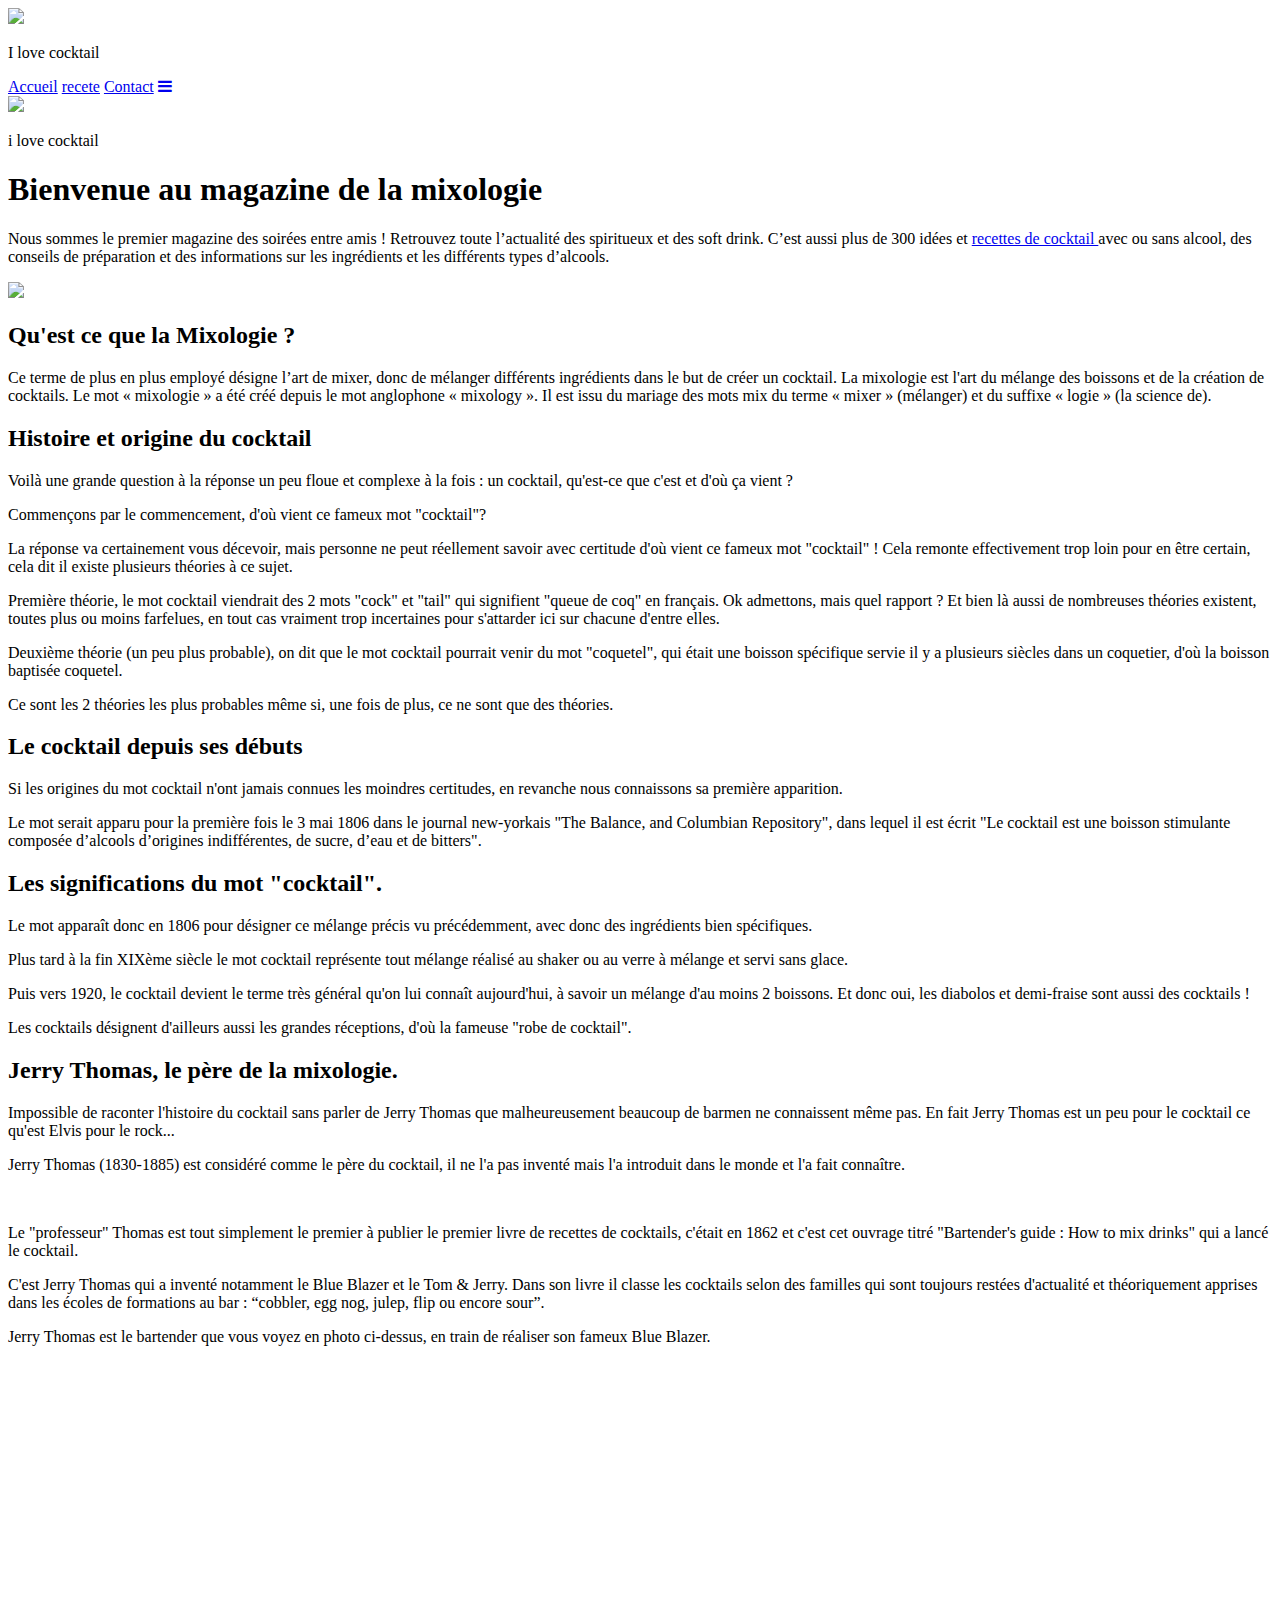
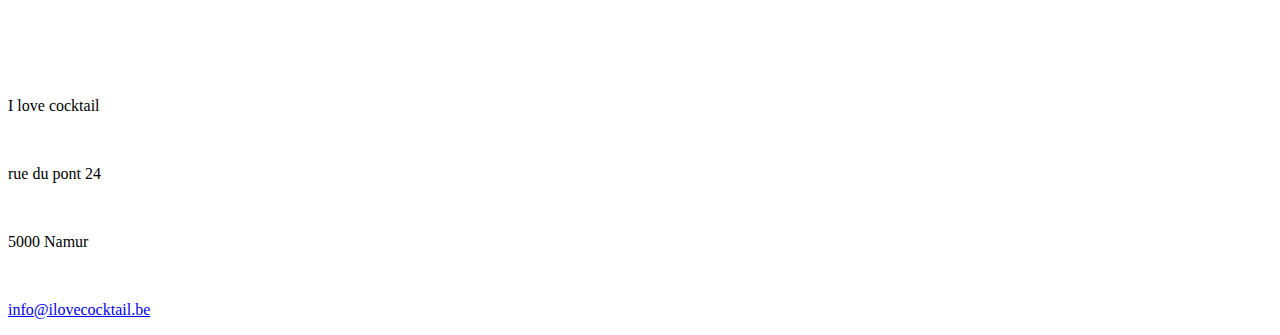
==== index.html @ c6d0b933 "mon travail" ====
<!DOCTYPE html>
<html>
   <head>
     <meta charset="UTF-8">
	 <meta name="description" content="">
	 <meta name="keywords" content="html, css, javasscript">
	 <meta name="author" content="Dorian Bernard-Bouissieres">
	<title>I Love Cocktail</title>
	<link rel="stylesheet" href="./css/style.css">
	<meta name="viewport" content="width=device-width, initial-scale=1.0">
	<link rel="stylesheet" href="https://cdnjs.cloudflare.com/ajax/libs/font-awesome/4.7.0/css/font-awesome.min.css">
    </head>
    <body>
		
<nav class="topnav" id="myTopnav">
	<div class="col-2">
	<img src="./images/margarita.png">
	<p>I love cocktail</p></div>
	<div class="col-4">
	<a href="index.html">Accueil</a>
    <a href="./pages/recette.html">recete</a>
    <a href="./pages/contact.html">Contact</a>

	<a href="javascript:void(0);" class="icon" onclick="myFunction()">
		<i class="fa fa-bars"></i>
	</a>
</div>
</nav>
<header>
	<img src=./images/bartender-making-alcoholic-cocktail-summer-cocktail-bar.jpg class="big-image">
	<p>i love cocktail</p>
</header>
<section>
	<h1>Bienvenue au magazine de la mixologie</h1>

<p>Nous sommes le premier magazine des soirées entre amis ! Retrouvez toute l’actualité des spiritueux et des soft drink. C’est aussi plus de 300 idées et <a href="pages/recette.html">recettes de cocktail </a>avec ou sans alcool, des conseils de préparation et des informations sur les ingrédients et les différents types d’alcools.</p>
<img src="images/cocktail.png">


	<h2>Qu'est ce que la Mixologie ?</h2>

<p>Ce terme de plus en plus employé désigne <en>l’art de mixer</en>, donc de mélanger différents ingrédients dans le but de créer un cocktail. La mixologie est l'art du mélange des boissons et de la création de cocktails. Le mot « mixologie » a été créé depuis le mot anglophone « mixology ». Il est issu du mariage des mots mix du terme « mixer » (mélanger) et du suffixe « logie » (la science de).</p>


	<h2>Histoire et origine du cocktail</h2>

<p>Voilà une grande question à la réponse un peu floue et complexe à la fois : un cocktail, qu'est-ce que c'est et d'où ça vient ?</p>
<p>Commençons par le commencement, d'où vient ce fameux mot "cocktail"?</p>

<p>La réponse va certainement vous décevoir, mais personne ne peut réellement savoir avec certitude d'où vient ce fameux mot "cocktail" ! Cela remonte effectivement trop loin pour en être certain, cela dit il existe plusieurs théories à ce sujet.</p>

<p>Première théorie, le mot cocktail viendrait des 2 mots "cock" et "tail" qui signifient "queue de coq" en français. Ok admettons, mais quel rapport ? Et bien là aussi de nombreuses théories existent, toutes plus ou moins farfelues, en tout cas vraiment trop incertaines pour s'attarder ici sur chacune d'entre elles.</p>

<p>Deuxième théorie (un peu plus probable), on dit que le mot cocktail pourrait venir du mot "coquetel", qui était une boisson spécifique servie il y a plusieurs siècles dans un coquetier, d'où la boisson baptisée coquetel.</p>

<p>Ce sont les 2 théories les plus probables même si, une fois de plus, ce ne sont que des théories.</p>

	<h2>Le cocktail depuis ses débuts</h2>
<p>Si les origines du mot cocktail n'ont jamais connues les moindres certitudes, en revanche nous connaissons sa première apparition.</p>

<p>Le mot serait apparu pour la première fois le 3 mai 1806 dans le journal new-yorkais "The Balance, and Columbian Repository", dans lequel il est écrit "Le cocktail est une boisson stimulante composée d’alcools d’origines indifférentes, de sucre, d’eau et de bitters".</p>

	<h2>Les significations du mot "cocktail".</h2>

<p>Le mot apparaît donc en 1806 pour désigner ce mélange précis vu précédemment, avec donc des ingrédients bien spécifiques.</p>

<p>Plus tard à la fin XIXème siècle le mot cocktail représente tout mélange réalisé au shaker ou au verre à mélange et servi sans glace.</p>

<p>Puis vers 1920, le cocktail devient le terme très général qu'on lui connaît aujourd'hui, à savoir un mélange d'au moins 2 boissons. Et donc oui, les diabolos et demi-fraise sont aussi des cocktails !</p>

<p>Les cocktails désignent d'ailleurs aussi les grandes réceptions, d'où la fameuse "robe de cocktail".</p>

	<h2>Jerry Thomas, le père de la mixologie.</h2>

<p>Impossible de raconter l'histoire du cocktail sans parler de Jerry Thomas que malheureusement beaucoup de barmen ne connaissent même pas. En fait Jerry Thomas est un peu pour le cocktail ce qu'est Elvis pour le rock...</p>

<p>Jerry Thomas (1830-1885) est considéré comme le père du cocktail, il ne l'a pas inventé mais l'a introduit dans le monde et l'a fait connaître.</p>
	<img src="images/jerry-thomas.jpg" alt="">


<p>Le "professeur" Thomas est tout simplement le premier à publier le premier livre de recettes de cocktails, c'était en 1862 et c'est cet ouvrage titré "Bartender's guide : How to mix drinks" qui a lancé le cocktail.</p>

<p>C'est Jerry Thomas qui a inventé notamment le Blue Blazer et le Tom & Jerry. Dans son livre il classe les cocktails selon des familles qui sont toujours restées d'actualité et théoriquement apprises dans les écoles de formations au bar : <q>cobbler, egg nog, julep, flip ou encore sour</q>.</p>

<p>Jerry Thomas est le bartender que vous voyez en photo ci-dessus, en train de réaliser son fameux Blue Blazer.</p>
<iframe width="560" height="315" 
src="https://www.youtube.com/embed/G1IbRujko-A" 
title="YouTube video player" frameborder="0" allow="accelerometer; autoplay; clipboard-write; encrypted-media; gyroscope; picture-in-picture" allowfullscreen>
</iframe>
</section>
<footer>
	<p>I love cocktail</p><br>
	<p>rue du pont 24</p><br>
	<p>5000 Namur</p><br>
	<p><a href="./pages/contact.html">info@ilovecocktail.be</a></p>
</footer>
<script>
	function myFunction() {
  var x = document.getElementById("myTopnav");
  if (x.className === "topnav") {
    x.className += " responsive";
  } else {
    x.className = "topnav";
  }
}
</script>
    </body>
</html>
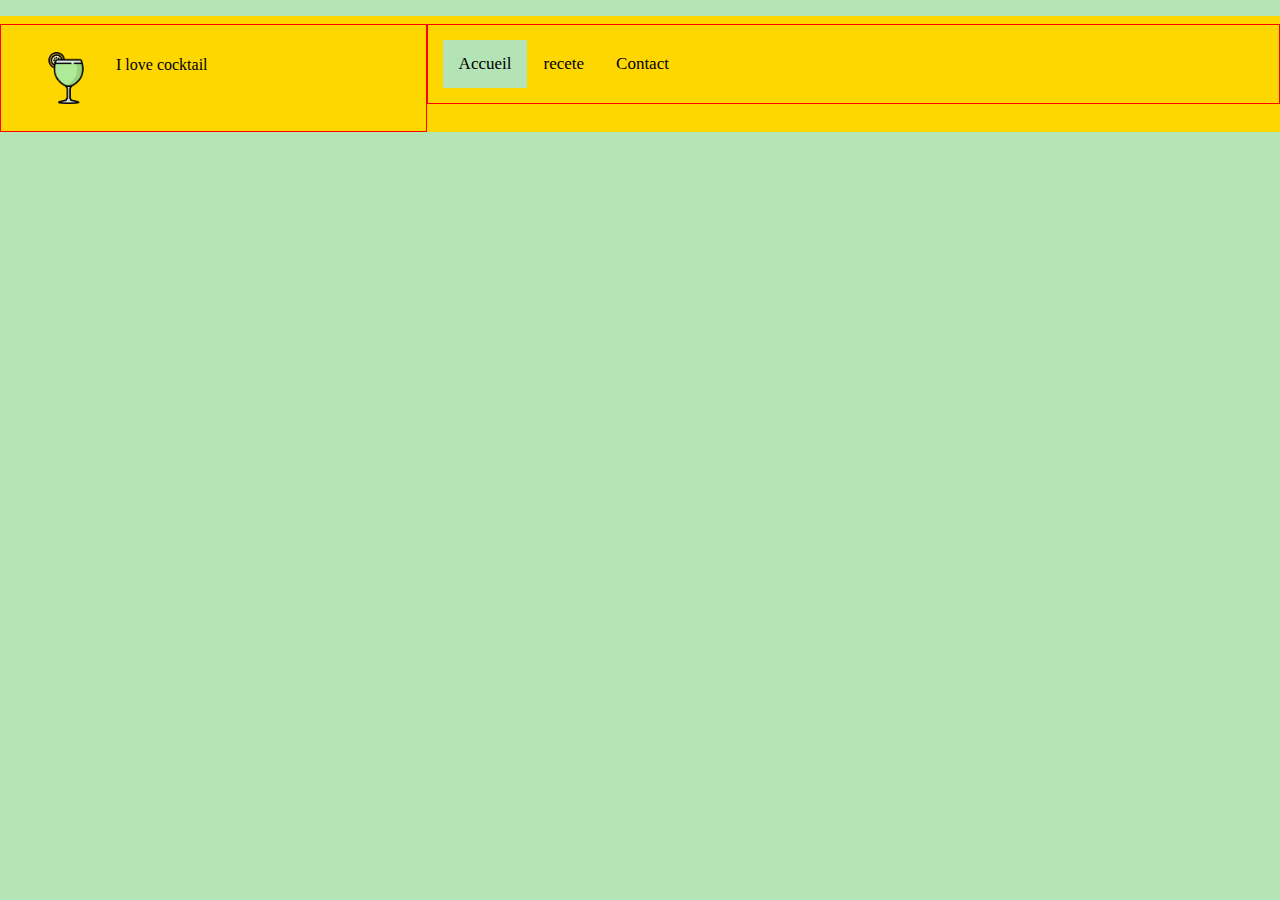
==== commit 1396067f: "mon travail" ====
--- a/index.html
+++ b/index.html
@@ -1,108 +1,134 @@
 <!DOCTYPE html>
 <html>
-   <head>
-     <meta charset="UTF-8">
-	 <meta name="description" content="">
-	 <meta name="keywords" content="html, css, javasscript">
-	 <meta name="author" content="Dorian Bernard-Bouissieres">
-	<title>I Love Cocktail</title>
-	<link rel="stylesheet" href="./css/style.css">
-	<meta name="viewport" content="width=device-width, initial-scale=1.0">
-	<link rel="stylesheet" href="https://cdnjs.cloudflare.com/ajax/libs/font-awesome/4.7.0/css/font-awesome.min.css">
-    </head>
-    <body>
-		
+<head>
+    <meta charset="UTF-8">
+    <meta name="description" content="">
+    <meta name="keywords" content="html, css, javasscript">
+    <meta name="author" content="Dorian Bernard-Bouissieres">
+    <title>I Love Cocktail</title>
+    <link rel="stylesheet" href="./css/style.css">
+    <meta name="viewport" content="width=device-width, initial-scale=1.0">
+    <link rel="stylesheet" href="https://cdnjs.cloudflare.com/ajax/libs/font-awesome/4.7.0/css/font-awesome.min.css">
+</head>
+<body>
+
 <nav class="topnav" id="myTopnav">
-	<div class="col-2">
-	<img src="./images/margarita.png">
-	<p>I love cocktail</p></div>
-	<div class="col-4">
-	<a href="index.html">Accueil</a>
-    <a href="./pages/recette.html">recete</a>
-    <a href="./pages/contact.html">Contact</a>
-
-	<a href="javascript:void(0);" class="icon" onclick="myFunction()">
-		<i class="fa fa-bars"></i>
-	</a>
-</div>
+    <div class="col-4">
+        <img src="./images/margarita.png">
+        <p>I love cocktail</p></div>
+    <div class="col-8">
+        <a href="index.html" class="active" >Accueil</a>
+        <a href="./pages/recette.html">recete</a>
+        <a href="./pages/contact.html">Contact</a>
+        <a href="javascript:void(0);" class="icon" onclick="myFunction()">
+            <i class="fa fa-bars"></i>
+        </a>
+    </div>
 </nav>
 <header>
-	<img src=./images/bartender-making-alcoholic-cocktail-summer-cocktail-bar.jpg class="big-image">
-	<p>i love cocktail</p>
+    <!--    <img src=./images/bartender-making-alcoholic-cocktail-summer-cocktail-bar.jpg class="big-image">-->
+    <p>i love cocktail</p>
 </header>
-<section>
-	<h1>Bienvenue au magazine de la mixologie</h1>
+<!--<section>-->
+<!--    <h1>Bienvenue au magazine de la mixologie</h1>-->
 
-<p>Nous sommes le premier magazine des soirées entre amis ! Retrouvez toute l’actualité des spiritueux et des soft drink. C’est aussi plus de 300 idées et <a href="pages/recette.html">recettes de cocktail </a>avec ou sans alcool, des conseils de préparation et des informations sur les ingrédients et les différents types d’alcools.</p>
-<img src="images/cocktail.png">
+<!--    <p>Nous sommes le premier magazine des soirées entre amis ! Retrouvez toute l’actualité des spiritueux et des soft-->
+<!--        drink. C’est aussi plus de 300 idées et <a href="pages/recette.html">recettes de cocktail </a>avec ou sans-->
+<!--        alcool, des conseils de préparation et des informations sur les ingrédients et les différents types d’alcools.-->
+<!--    </p>-->
+<!--    <img src="images/cocktail.png">-->
 
 
-	<h2>Qu'est ce que la Mixologie ?</h2>
+<!--    <h2>Qu'est ce que la Mixologie ?</h2>-->
 
-<p>Ce terme de plus en plus employé désigne <en>l’art de mixer</en>, donc de mélanger différents ingrédients dans le but de créer un cocktail. La mixologie est l'art du mélange des boissons et de la création de cocktails. Le mot « mixologie » a été créé depuis le mot anglophone « mixology ». Il est issu du mariage des mots mix du terme « mixer » (mélanger) et du suffixe « logie » (la science de).</p>
+<!--    <p>Ce terme de plus en plus employé désigne-->
+<!--        <en>l’art de mixer</en>-->
+<!--        , donc de mélanger différents ingrédients dans le but de créer un cocktail. La mixologie est l'art du mélange-->
+<!--        des boissons et de la création de cocktails. Le mot « mixologie » a été créé depuis le mot anglophone « mixology-->
+<!--        ». Il est issu du mariage des mots mix du terme « mixer » (mélanger) et du suffixe « logie » (la science de).-->
+<!--    </p>-->
 
 
-	<h2>Histoire et origine du cocktail</h2>
+<!--    <h2>Histoire et origine du cocktail</h2>-->
 
-<p>Voilà une grande question à la réponse un peu floue et complexe à la fois : un cocktail, qu'est-ce que c'est et d'où ça vient ?</p>
-<p>Commençons par le commencement, d'où vient ce fameux mot "cocktail"?</p>
+<!--    <p>Voilà une grande question à la réponse un peu floue et complexe à la fois : un cocktail, qu'est-ce que c'est et-->
+<!--        d'où ça vient ?</p>-->
+<!--    <p>Commençons par le commencement, d'où vient ce fameux mot "cocktail"?</p>-->
 
-<p>La réponse va certainement vous décevoir, mais personne ne peut réellement savoir avec certitude d'où vient ce fameux mot "cocktail" ! Cela remonte effectivement trop loin pour en être certain, cela dit il existe plusieurs théories à ce sujet.</p>
+<!--    <p>La réponse va certainement vous décevoir, mais personne ne peut réellement savoir avec certitude d'où vient ce-->
+<!--        fameux mot "cocktail" ! Cela remonte effectivement trop loin pour en être certain, cela dit il existe plusieurs-->
+<!--        théories à ce sujet.</p>-->
 
-<p>Première théorie, le mot cocktail viendrait des 2 mots "cock" et "tail" qui signifient "queue de coq" en français. Ok admettons, mais quel rapport ? Et bien là aussi de nombreuses théories existent, toutes plus ou moins farfelues, en tout cas vraiment trop incertaines pour s'attarder ici sur chacune d'entre elles.</p>
+<!--    <p>Première théorie, le mot cocktail viendrait des 2 mots "cock" et "tail" qui signifient "queue de coq" en-->
+<!--        français. Ok admettons, mais quel rapport ? Et bien là aussi de nombreuses théories existent, toutes plus ou-->
+<!--        moins farfelues, en tout cas vraiment trop incertaines pour s'attarder ici sur chacune d'entre elles.</p>-->
 
-<p>Deuxième théorie (un peu plus probable), on dit que le mot cocktail pourrait venir du mot "coquetel", qui était une boisson spécifique servie il y a plusieurs siècles dans un coquetier, d'où la boisson baptisée coquetel.</p>
+<!--    <p>Deuxième théorie (un peu plus probable), on dit que le mot cocktail pourrait venir du mot "coquetel", qui était-->
+<!--        une boisson spécifique servie il y a plusieurs siècles dans un coquetier, d'où la boisson baptisée coquetel.</p>-->
 
-<p>Ce sont les 2 théories les plus probables même si, une fois de plus, ce ne sont que des théories.</p>
+<!--    <p>Ce sont les 2 théories les plus probables même si, une fois de plus, ce ne sont que des théories.</p>-->
 
-	<h2>Le cocktail depuis ses débuts</h2>
-<p>Si les origines du mot cocktail n'ont jamais connues les moindres certitudes, en revanche nous connaissons sa première apparition.</p>
+<!--    <h2>Le cocktail depuis ses débuts</h2>-->
+<!--    <p>Si les origines du mot cocktail n'ont jamais connues les moindres certitudes, en revanche nous connaissons sa-->
+<!--        première apparition.</p>-->
 
-<p>Le mot serait apparu pour la première fois le 3 mai 1806 dans le journal new-yorkais "The Balance, and Columbian Repository", dans lequel il est écrit "Le cocktail est une boisson stimulante composée d’alcools d’origines indifférentes, de sucre, d’eau et de bitters".</p>
+<!--    <p>Le mot serait apparu pour la première fois le 3 mai 1806 dans le journal new-yorkais "The Balance, and Columbian-->
+<!--        Repository", dans lequel il est écrit "Le cocktail est une boisson stimulante composée d’alcools d’origines-->
+<!--        indifférentes, de sucre, d’eau et de bitters".</p>-->
 
-	<h2>Les significations du mot "cocktail".</h2>
+<!--    <h2>Les significations du mot "cocktail".</h2>-->
 
-<p>Le mot apparaît donc en 1806 pour désigner ce mélange précis vu précédemment, avec donc des ingrédients bien spécifiques.</p>
+<!--    <p>Le mot apparaît donc en 1806 pour désigner ce mélange précis vu précédemment, avec donc des ingrédients bien-->
+<!--        spécifiques.</p>-->
 
-<p>Plus tard à la fin XIXème siècle le mot cocktail représente tout mélange réalisé au shaker ou au verre à mélange et servi sans glace.</p>
+<!--    <p>Plus tard à la fin XIXème siècle le mot cocktail représente tout mélange réalisé au shaker ou au verre à mélange-->
+<!--        et servi sans glace.</p>-->
 
-<p>Puis vers 1920, le cocktail devient le terme très général qu'on lui connaît aujourd'hui, à savoir un mélange d'au moins 2 boissons. Et donc oui, les diabolos et demi-fraise sont aussi des cocktails !</p>
+<!--    <p>Puis vers 1920, le cocktail devient le terme très général qu'on lui connaît aujourd'hui, à savoir un mélange d'au-->
+<!--        moins 2 boissons. Et donc oui, les diabolos et demi-fraise sont aussi des cocktails !</p>-->
 
-<p>Les cocktails désignent d'ailleurs aussi les grandes réceptions, d'où la fameuse "robe de cocktail".</p>
+<!--    <p>Les cocktails désignent d'ailleurs aussi les grandes réceptions, d'où la fameuse "robe de cocktail".</p>-->
 
-	<h2>Jerry Thomas, le père de la mixologie.</h2>
+<!--    <h2>Jerry Thomas, le père de la mixologie.</h2>-->
 
-<p>Impossible de raconter l'histoire du cocktail sans parler de Jerry Thomas que malheureusement beaucoup de barmen ne connaissent même pas. En fait Jerry Thomas est un peu pour le cocktail ce qu'est Elvis pour le rock...</p>
+<!--    <p>Impossible de raconter l'histoire du cocktail sans parler de Jerry Thomas que malheureusement beaucoup de barmen-->
+<!--        ne connaissent même pas. En fait Jerry Thomas est un peu pour le cocktail ce qu'est Elvis pour le rock...</p>-->
 
-<p>Jerry Thomas (1830-1885) est considéré comme le père du cocktail, il ne l'a pas inventé mais l'a introduit dans le monde et l'a fait connaître.</p>
-	<img src="images/jerry-thomas.jpg" alt="">
+<!--    <p>Jerry Thomas (1830-1885) est considéré comme le père du cocktail, il ne l'a pas inventé mais l'a introduit dans-->
+<!--        le monde et l'a fait connaître.</p>-->
+<!--    <img src="images/jerry-thomas.jpg" alt="">-->
 
 
-<p>Le "professeur" Thomas est tout simplement le premier à publier le premier livre de recettes de cocktails, c'était en 1862 et c'est cet ouvrage titré "Bartender's guide : How to mix drinks" qui a lancé le cocktail.</p>
+<!--    <p>Le "professeur" Thomas est tout simplement le premier à publier le premier livre de recettes de cocktails,-->
+<!--        c'était en 1862 et c'est cet ouvrage titré "Bartender's guide : How to mix drinks" qui a lancé le cocktail.</p>-->
 
-<p>C'est Jerry Thomas qui a inventé notamment le Blue Blazer et le Tom & Jerry. Dans son livre il classe les cocktails selon des familles qui sont toujours restées d'actualité et théoriquement apprises dans les écoles de formations au bar : <q>cobbler, egg nog, julep, flip ou encore sour</q>.</p>
+<!--    <p>C'est Jerry Thomas qui a inventé notamment le Blue Blazer et le Tom & Jerry. Dans son livre il classe les-->
+<!--        cocktails selon des familles qui sont toujours restées d'actualité et théoriquement apprises dans les écoles de-->
+<!--        formations au bar : <q>cobbler, egg nog, julep, flip ou encore sour</q>.</p>-->
 
-<p>Jerry Thomas est le bartender que vous voyez en photo ci-dessus, en train de réaliser son fameux Blue Blazer.</p>
-<iframe width="560" height="315" 
-src="https://www.youtube.com/embed/G1IbRujko-A" 
-title="YouTube video player" frameborder="0" allow="accelerometer; autoplay; clipboard-write; encrypted-media; gyroscope; picture-in-picture" allowfullscreen>
-</iframe>
-</section>
-<footer>
-	<p>I love cocktail</p><br>
-	<p>rue du pont 24</p><br>
-	<p>5000 Namur</p><br>
-	<p><a href="./pages/contact.html">info@ilovecocktail.be</a></p>
-</footer>
+<!--    <p>Jerry Thomas est le bartender que vous voyez en photo ci-dessus, en train de réaliser son fameux Blue Blazer.</p>-->
+<!--    <iframe width="560" height="315"-->
+<!--            src="https://www.youtube.com/embed/G1IbRujko-A"-->
+<!--            title="YouTube video player" frameborder="0"-->
+<!--            allow="accelerometer; autoplay; clipboard-write; encrypted-media; gyroscope; picture-in-picture"-->
+<!--            allowfullscreen>-->
+<!--    </iframe>-->
+<!--</section>-->
+<!--<footer>-->
+<!--    <p>I love cocktail</p><br>-->
+<!--    <p>rue du pont 24</p><br>-->
+<!--    <p>5000 Namur</p><br>-->
+<!--    <p><a href="./pages/contact.html">info@ilovecocktail.be</a></p>-->
+<!--</footer>-->
 <script>
-	function myFunction() {
-  var x = document.getElementById("myTopnav");
-  if (x.className === "topnav") {
-    x.className += " responsive";
-  } else {
-    x.className = "topnav";
-  }
-}
+    function myFunction() {
+        var x = document.getElementById("myTopnav");
+        if (x.className === "topnav") {
+            x.className += " responsive";
+        } else {
+            x.className = "topnav";
+        }
+    }
 </script>
-    </body>
+</body>
 </html>
--- a/css/style.css
+++ b/css/style.css
@@ -0,0 +1,187 @@
+* {
+    box-sizing: border-box;
+  }
+.row::after {
+    content: "";
+    clear: both;
+    display: table;
+}
+
+[class*="col-"] {
+    float: left;
+    padding: 15px;
+}
+  .col-1 {width: 8.33%;}
+  .col-2 {width: 16.66%;}
+  .col-3 {width: 25%;}
+  .col-4 {width: 33.33%;}
+  .col-5 {width: 41.66%;}
+  .col-6 {width: 50%;}
+  .col-7 {width: 58.33%;}
+  .col-8 {width: 66.66%;}
+  .col-9 {width: 75%;}
+  .col-10 {width: 83.33%;}
+  .col-11 {width: 91.66%;}
+  .col-12 {width: 100%;}
+  [class*="col-"] {
+   float: left;
+   padding: 15px;
+   border: 1px solid red;
+  }
+nav li{
+    display: inline-block;
+    padding: 8px 24px;
+}
+li a{
+    color: black;
+    text-decoration: none;
+}
+li a:hover{
+    color:coral;
+    text-decoration: none;
+
+}
+nav img{
+    width: 100px;
+    float: left;
+    padding: 12px 24px;
+}
+nav p{
+    float: left;
+    vertical-align: center;
+}
+nav{
+    background-color:gold;
+    position: fixed;
+    width: 100%;
+}
+.topnav {
+    background-color: gold;
+    overflow: hidden;
+    padding-top: 8px;
+    vertical-align: center;
+  }
+.topnav div a {
+    float: left;
+    display: block;
+    color:black;
+    text-align: center;
+    padding: 14px 16px;
+    text-decoration: none;
+    font-size: 17px;
+  }
+  .topnav  a:hover {
+    background-color: #ddd;
+    color: black;
+  }
+
+  .topnav .icon {
+    display: none;
+  }
+  .topnav a.active {
+    background-color: #b4e3b5;
+    color: black;
+    text-align: center;
+  }
+  @media screen and (max-width: 600px) {
+    .topnav  a:not(.active) {display: none;}
+    .topnav a.icon {
+      float: right;
+      display: block;
+    }
+  }
+  @media screen and (max-width: 600px) {
+    .topnav.responsive {position: relative;}
+    .topnav.responsive a.icon {
+      position: absolute;
+      right: 0;
+      top: 0;
+    }
+    .topnav.responsive a {
+      float: none;
+      display: block;
+      text-align: left;
+    }
+  }
+.big-image{
+    width: 100%;
+}
+h1{
+    color:firebrick;
+    text-align:center ;
+    direction:ltr;
+    vertical-align:text-top ;
+    text-decoration:none;
+    text-transform:capitalize ;
+    text-shadow: 2px 2px 2px green;
+    font-family:'Times New Roman', Times, serif;
+    font-size:xx-large;
+    background-color: gold;
+    background-position: center;
+}
+h2{
+    color: rgb(0, 0, 0);
+    text-align: center;
+    direction: ltr;
+    vertical-align: baseline;
+    text-decoration: none;
+    text-transform: capitalize;
+    font-family: sans-serif;
+
+}
+body{
+background: rgba(11, 170, 11, 0.3);
+padding: 0px;
+margin: 0px;
+}
+
+
+section p{
+    font-family:serif;
+    text-align: center;
+}
+form{
+    padding: 20px;
+    padding-top: 70px;
+}
+footer{
+    padding: 20;
+
+    background-color: bisque;
+    width: 100%;
+    margin-bottom:0px;
+}
+footer p{
+    padding: 0px;
+    margin: 0px;
+    margin-bottom: 10px;
+}
+header{
+    list-style-position: outside;
+}
+header p{
+
+    text-align: center;
+    padding-top: 80px;
+    color: brown;
+    padding: 0px;
+    text-transform:capitalize ;
+}
+table{
+    text-align: left;
+    padding: 20px;
+    border-style: solid;
+    margin-left: 30px;
+}
+ .tableaua {
+    background-color: aqua;
+    color: blueviolet;
+}
+.tableaub {
+    background-color: aliceblue;
+}
+
+   th {
+       background-color: bisque;
+       border-style: double;
+   }
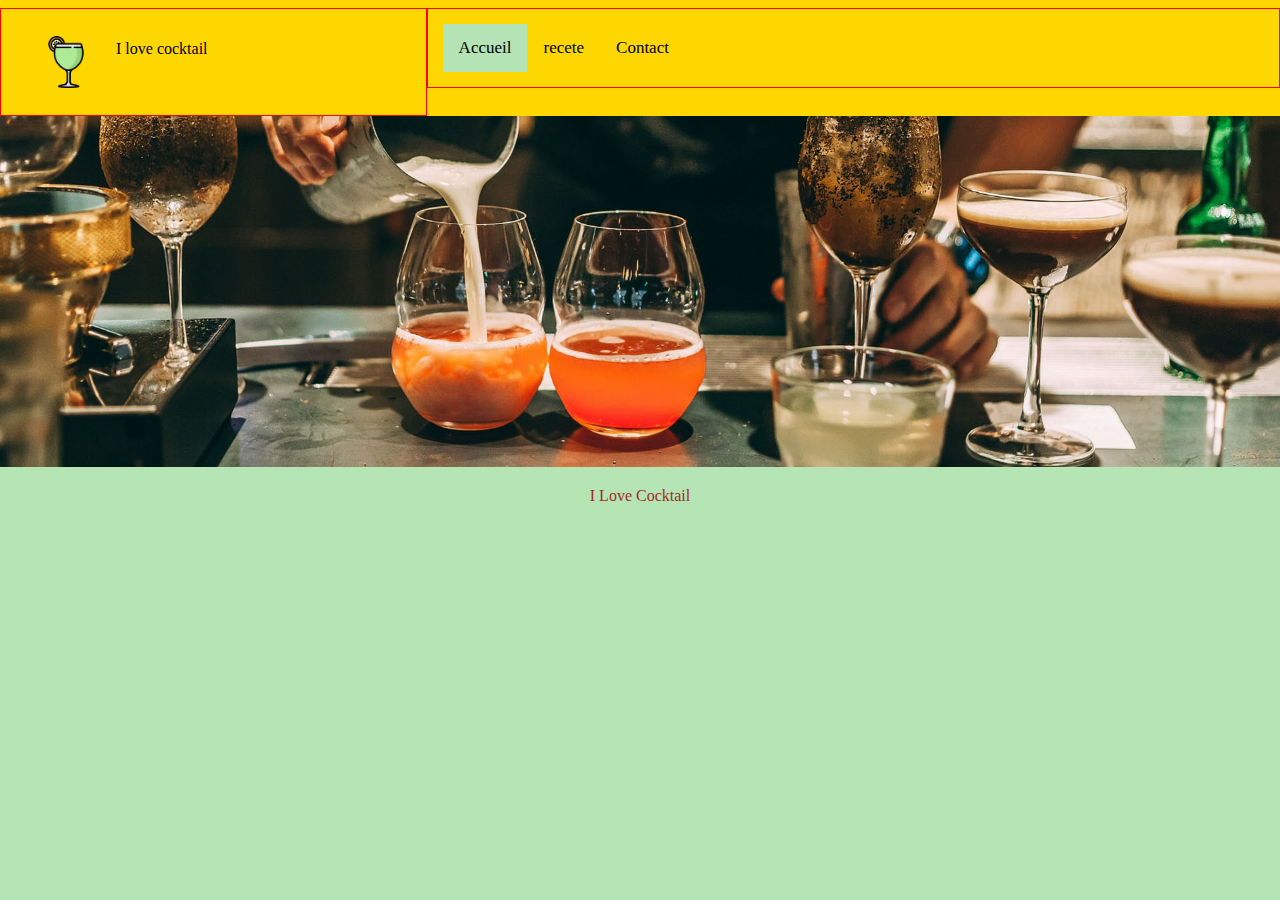
==== commit 633b7b56: "wip" ====
--- a/index.html
+++ b/index.html
@@ -11,7 +11,6 @@
     <link rel="stylesheet" href="https://cdnjs.cloudflare.com/ajax/libs/font-awesome/4.7.0/css/font-awesome.min.css">
 </head>
 <body>
-
 <nav class="topnav" id="myTopnav">
     <div class="col-4">
         <img src="./images/margarita.png">
@@ -26,7 +25,7 @@
     </div>
 </nav>
 <header>
-    <!--    <img src=./images/bartender-making-alcoholic-cocktail-summer-cocktail-bar.jpg class="big-image">-->
+        <img src=./images/bartender-making-alcoholic-cocktail-summer-cocktail-bar.jpg class="big-image">
     <p>i love cocktail</p>
 </header>
 <!--<section>-->
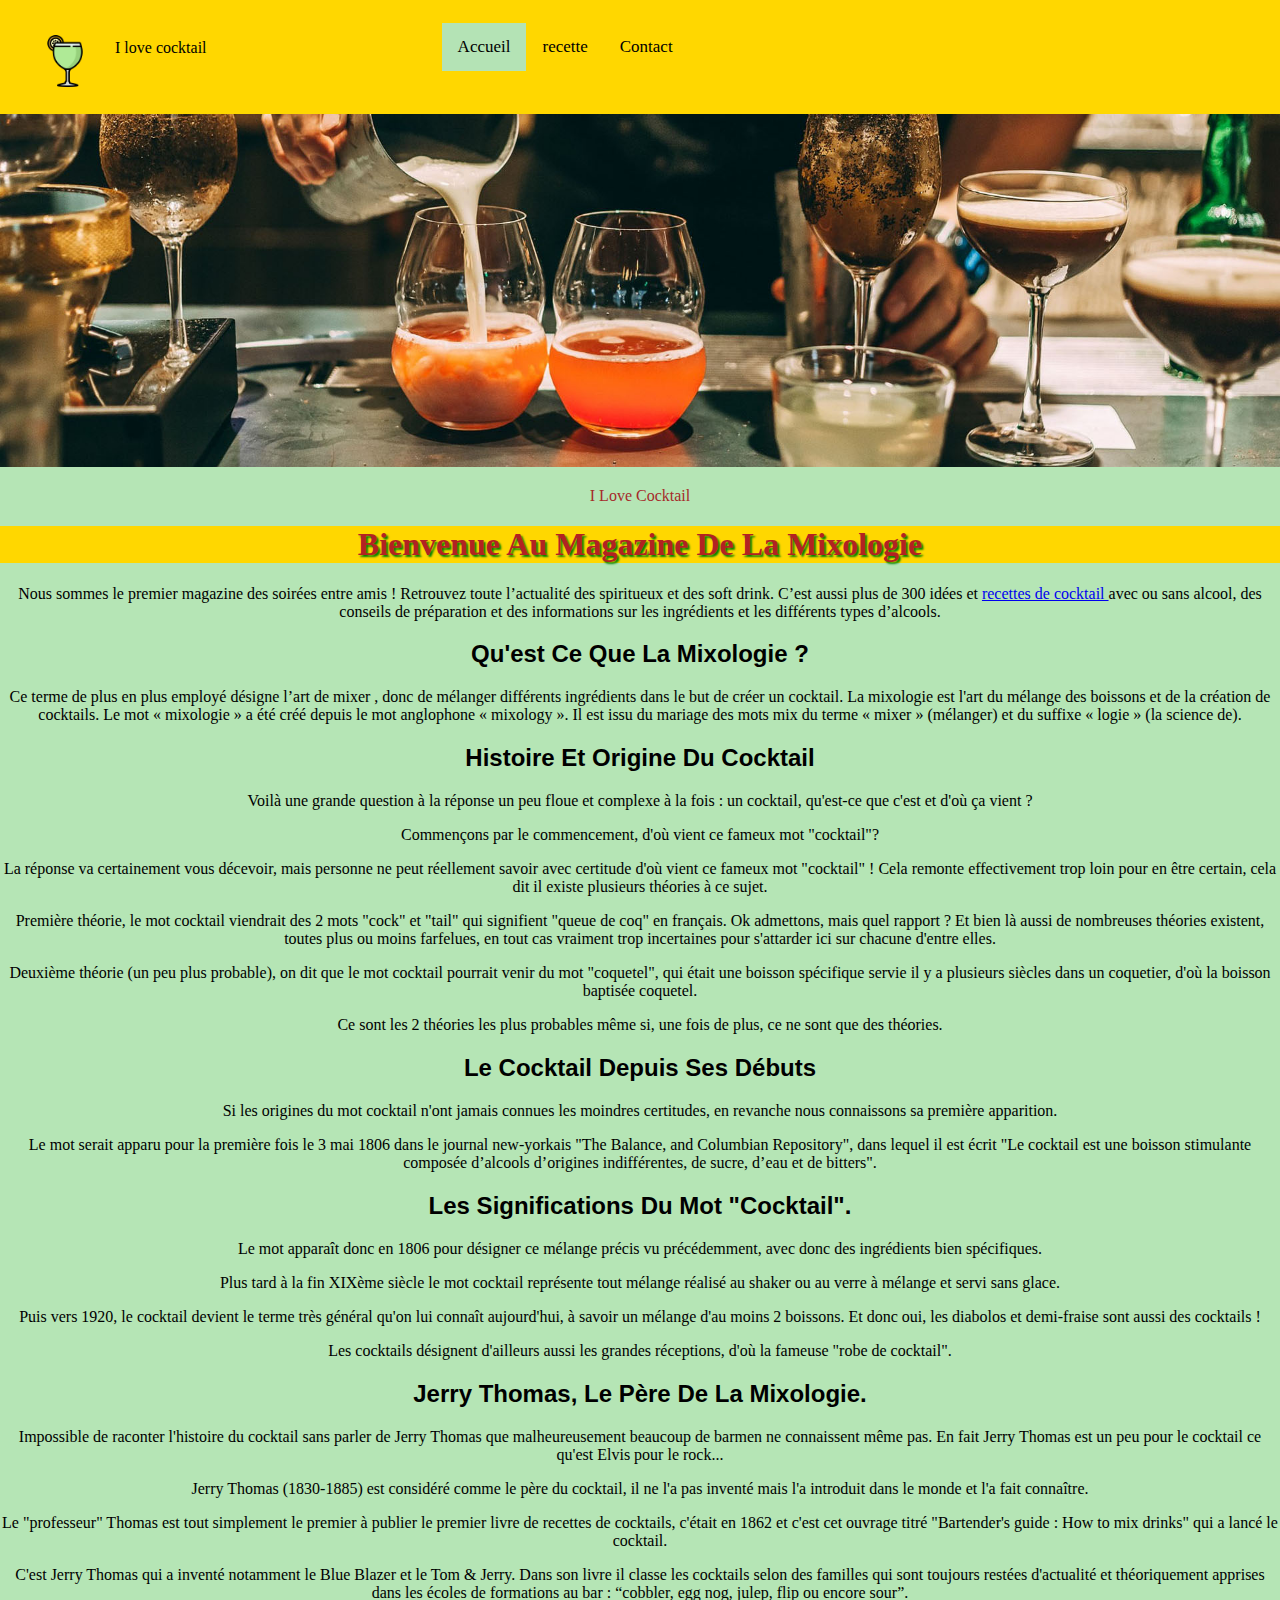
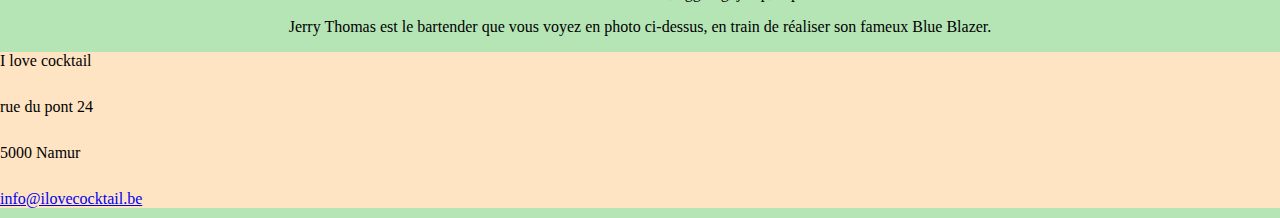
==== commit a53fd743: "wip" ====
--- a/index.html
+++ b/index.html
@@ -17,7 +17,7 @@
         <p>I love cocktail</p></div>
     <div class="col-8">
         <a href="index.html" class="active" >Accueil</a>
-        <a href="./pages/recette.html">recete</a>
+        <a href="./pages/recette.html">recette</a>
         <a href="./pages/contact.html">Contact</a>
         <a href="javascript:void(0);" class="icon" onclick="myFunction()">
             <i class="fa fa-bars"></i>
@@ -28,97 +28,97 @@
         <img src=./images/bartender-making-alcoholic-cocktail-summer-cocktail-bar.jpg class="big-image">
     <p>i love cocktail</p>
 </header>
-<!--<section>-->
-<!--    <h1>Bienvenue au magazine de la mixologie</h1>-->
+<section>
+    <h1>Bienvenue au magazine de la mixologie</h1>
 
-<!--    <p>Nous sommes le premier magazine des soirées entre amis ! Retrouvez toute l’actualité des spiritueux et des soft-->
-<!--        drink. C’est aussi plus de 300 idées et <a href="pages/recette.html">recettes de cocktail </a>avec ou sans-->
-<!--        alcool, des conseils de préparation et des informations sur les ingrédients et les différents types d’alcools.-->
-<!--    </p>-->
+    <p>Nous sommes le premier magazine des soirées entre amis ! Retrouvez toute l’actualité des spiritueux et des soft
+        drink. C’est aussi plus de 300 idées et <a href="pages/recette.html">recettes de cocktail </a>avec ou sans
+        alcool, des conseils de préparation et des informations sur les ingrédients et les différents types d’alcools.
+    </p>
 <!--    <img src="images/cocktail.png">-->
 
 
-<!--    <h2>Qu'est ce que la Mixologie ?</h2>-->
+    <h2>Qu'est ce que la Mixologie ?</h2>
 
-<!--    <p>Ce terme de plus en plus employé désigne-->
-<!--        <en>l’art de mixer</en>-->
-<!--        , donc de mélanger différents ingrédients dans le but de créer un cocktail. La mixologie est l'art du mélange-->
-<!--        des boissons et de la création de cocktails. Le mot « mixologie » a été créé depuis le mot anglophone « mixology-->
-<!--        ». Il est issu du mariage des mots mix du terme « mixer » (mélanger) et du suffixe « logie » (la science de).-->
-<!--    </p>-->
+    <p>Ce terme de plus en plus employé désigne
+        <en>l’art de mixer</en>
+        , donc de mélanger différents ingrédients dans le but de créer un cocktail. La mixologie est l'art du mélange
+        des boissons et de la création de cocktails. Le mot « mixologie » a été créé depuis le mot anglophone « mixology
+        ». Il est issu du mariage des mots mix du terme « mixer » (mélanger) et du suffixe « logie » (la science de).
+    </p>
 
 
-<!--    <h2>Histoire et origine du cocktail</h2>-->
+    <h2>Histoire et origine du cocktail</h2>
 
-<!--    <p>Voilà une grande question à la réponse un peu floue et complexe à la fois : un cocktail, qu'est-ce que c'est et-->
-<!--        d'où ça vient ?</p>-->
-<!--    <p>Commençons par le commencement, d'où vient ce fameux mot "cocktail"?</p>-->
+    <p>Voilà une grande question à la réponse un peu floue et complexe à la fois : un cocktail, qu'est-ce que c'est et
+        d'où ça vient ?</p>
+    <p>Commençons par le commencement, d'où vient ce fameux mot "cocktail"?</p>
 
-<!--    <p>La réponse va certainement vous décevoir, mais personne ne peut réellement savoir avec certitude d'où vient ce-->
-<!--        fameux mot "cocktail" ! Cela remonte effectivement trop loin pour en être certain, cela dit il existe plusieurs-->
-<!--        théories à ce sujet.</p>-->
+    <p>La réponse va certainement vous décevoir, mais personne ne peut réellement savoir avec certitude d'où vient ce
+        fameux mot "cocktail" ! Cela remonte effectivement trop loin pour en être certain, cela dit il existe plusieurs
+        théories à ce sujet.</p>
 
-<!--    <p>Première théorie, le mot cocktail viendrait des 2 mots "cock" et "tail" qui signifient "queue de coq" en-->
-<!--        français. Ok admettons, mais quel rapport ? Et bien là aussi de nombreuses théories existent, toutes plus ou-->
-<!--        moins farfelues, en tout cas vraiment trop incertaines pour s'attarder ici sur chacune d'entre elles.</p>-->
+    <p>Première théorie, le mot cocktail viendrait des 2 mots "cock" et "tail" qui signifient "queue de coq" en
+        français. Ok admettons, mais quel rapport ? Et bien là aussi de nombreuses théories existent, toutes plus ou
+        moins farfelues, en tout cas vraiment trop incertaines pour s'attarder ici sur chacune d'entre elles.</p>
 
-<!--    <p>Deuxième théorie (un peu plus probable), on dit que le mot cocktail pourrait venir du mot "coquetel", qui était-->
-<!--        une boisson spécifique servie il y a plusieurs siècles dans un coquetier, d'où la boisson baptisée coquetel.</p>-->
+    <p>Deuxième théorie (un peu plus probable), on dit que le mot cocktail pourrait venir du mot "coquetel", qui était
+        une boisson spécifique servie il y a plusieurs siècles dans un coquetier, d'où la boisson baptisée coquetel.</p>
 
-<!--    <p>Ce sont les 2 théories les plus probables même si, une fois de plus, ce ne sont que des théories.</p>-->
+    <p>Ce sont les 2 théories les plus probables même si, une fois de plus, ce ne sont que des théories.</p>
 
-<!--    <h2>Le cocktail depuis ses débuts</h2>-->
-<!--    <p>Si les origines du mot cocktail n'ont jamais connues les moindres certitudes, en revanche nous connaissons sa-->
-<!--        première apparition.</p>-->
+    <h2>Le cocktail depuis ses débuts</h2>
+    <p>Si les origines du mot cocktail n'ont jamais connues les moindres certitudes, en revanche nous connaissons sa
+        première apparition.</p>
 
-<!--    <p>Le mot serait apparu pour la première fois le 3 mai 1806 dans le journal new-yorkais "The Balance, and Columbian-->
-<!--        Repository", dans lequel il est écrit "Le cocktail est une boisson stimulante composée d’alcools d’origines-->
-<!--        indifférentes, de sucre, d’eau et de bitters".</p>-->
+    <p>Le mot serait apparu pour la première fois le 3 mai 1806 dans le journal new-yorkais "The Balance, and Columbian
+        Repository", dans lequel il est écrit "Le cocktail est une boisson stimulante composée d’alcools d’origines
+        indifférentes, de sucre, d’eau et de bitters".</p>
 
-<!--    <h2>Les significations du mot "cocktail".</h2>-->
+    <h2>Les significations du mot "cocktail".</h2>
 
-<!--    <p>Le mot apparaît donc en 1806 pour désigner ce mélange précis vu précédemment, avec donc des ingrédients bien-->
-<!--        spécifiques.</p>-->
+    <p>Le mot apparaît donc en 1806 pour désigner ce mélange précis vu précédemment, avec donc des ingrédients bien
+        spécifiques.</p>
 
-<!--    <p>Plus tard à la fin XIXème siècle le mot cocktail représente tout mélange réalisé au shaker ou au verre à mélange-->
-<!--        et servi sans glace.</p>-->
+    <p>Plus tard à la fin XIXème siècle le mot cocktail représente tout mélange réalisé au shaker ou au verre à mélange
+        et servi sans glace.</p>
 
-<!--    <p>Puis vers 1920, le cocktail devient le terme très général qu'on lui connaît aujourd'hui, à savoir un mélange d'au-->
-<!--        moins 2 boissons. Et donc oui, les diabolos et demi-fraise sont aussi des cocktails !</p>-->
+    <p>Puis vers 1920, le cocktail devient le terme très général qu'on lui connaît aujourd'hui, à savoir un mélange d'au
+        moins 2 boissons. Et donc oui, les diabolos et demi-fraise sont aussi des cocktails !</p>
 
-<!--    <p>Les cocktails désignent d'ailleurs aussi les grandes réceptions, d'où la fameuse "robe de cocktail".</p>-->
+    <p>Les cocktails désignent d'ailleurs aussi les grandes réceptions, d'où la fameuse "robe de cocktail".</p>
 
-<!--    <h2>Jerry Thomas, le père de la mixologie.</h2>-->
+    <h2>Jerry Thomas, le père de la mixologie.</h2>
 
-<!--    <p>Impossible de raconter l'histoire du cocktail sans parler de Jerry Thomas que malheureusement beaucoup de barmen-->
-<!--        ne connaissent même pas. En fait Jerry Thomas est un peu pour le cocktail ce qu'est Elvis pour le rock...</p>-->
+    <p>Impossible de raconter l'histoire du cocktail sans parler de Jerry Thomas que malheureusement beaucoup de barmen
+        ne connaissent même pas. En fait Jerry Thomas est un peu pour le cocktail ce qu'est Elvis pour le rock...</p>
 
-<!--    <p>Jerry Thomas (1830-1885) est considéré comme le père du cocktail, il ne l'a pas inventé mais l'a introduit dans-->
-<!--        le monde et l'a fait connaître.</p>-->
+    <p>Jerry Thomas (1830-1885) est considéré comme le père du cocktail, il ne l'a pas inventé mais l'a introduit dans
+        le monde et l'a fait connaître.</p>
 <!--    <img src="images/jerry-thomas.jpg" alt="">-->
 
 
-<!--    <p>Le "professeur" Thomas est tout simplement le premier à publier le premier livre de recettes de cocktails,-->
-<!--        c'était en 1862 et c'est cet ouvrage titré "Bartender's guide : How to mix drinks" qui a lancé le cocktail.</p>-->
+    <p>Le "professeur" Thomas est tout simplement le premier à publier le premier livre de recettes de cocktails,
+        c'était en 1862 et c'est cet ouvrage titré "Bartender's guide : How to mix drinks" qui a lancé le cocktail.</p>
 
-<!--    <p>C'est Jerry Thomas qui a inventé notamment le Blue Blazer et le Tom & Jerry. Dans son livre il classe les-->
-<!--        cocktails selon des familles qui sont toujours restées d'actualité et théoriquement apprises dans les écoles de-->
-<!--        formations au bar : <q>cobbler, egg nog, julep, flip ou encore sour</q>.</p>-->
+    <p>C'est Jerry Thomas qui a inventé notamment le Blue Blazer et le Tom & Jerry. Dans son livre il classe les
+        cocktails selon des familles qui sont toujours restées d'actualité et théoriquement apprises dans les écoles de
+        formations au bar : <q>cobbler, egg nog, julep, flip ou encore sour</q>.</p>
 
-<!--    <p>Jerry Thomas est le bartender que vous voyez en photo ci-dessus, en train de réaliser son fameux Blue Blazer.</p>-->
+    <p>Jerry Thomas est le bartender que vous voyez en photo ci-dessus, en train de réaliser son fameux Blue Blazer.</p>
 <!--    <iframe width="560" height="315"-->
 <!--            src="https://www.youtube.com/embed/G1IbRujko-A"-->
 <!--            title="YouTube video player" frameborder="0"-->
 <!--            allow="accelerometer; autoplay; clipboard-write; encrypted-media; gyroscope; picture-in-picture"-->
 <!--            allowfullscreen>-->
 <!--    </iframe>-->
-<!--</section>-->
-<!--<footer>-->
-<!--    <p>I love cocktail</p><br>-->
-<!--    <p>rue du pont 24</p><br>-->
-<!--    <p>5000 Namur</p><br>-->
-<!--    <p><a href="./pages/contact.html">info@ilovecocktail.be</a></p>-->
-<!--</footer>-->
+</section>
+<footer>
+    <p>I love cocktail</p><br>
+    <p>rue du pont 24</p><br>
+    <p>5000 Namur</p><br>
+    <p><a href="./pages/contact.html">info@ilovecocktail.be</a></p>
+</footer>
 <script>
     function myFunction() {
         var x = document.getElementById("myTopnav");
--- a/css/style.css
+++ b/css/style.css
@@ -26,7 +26,7 @@
   [class*="col-"] {
    float: left;
    padding: 15px;
-   border: 1px solid red;
+   /*border: 1px solid red;*/
   }
 nav li{
     display: inline-block;
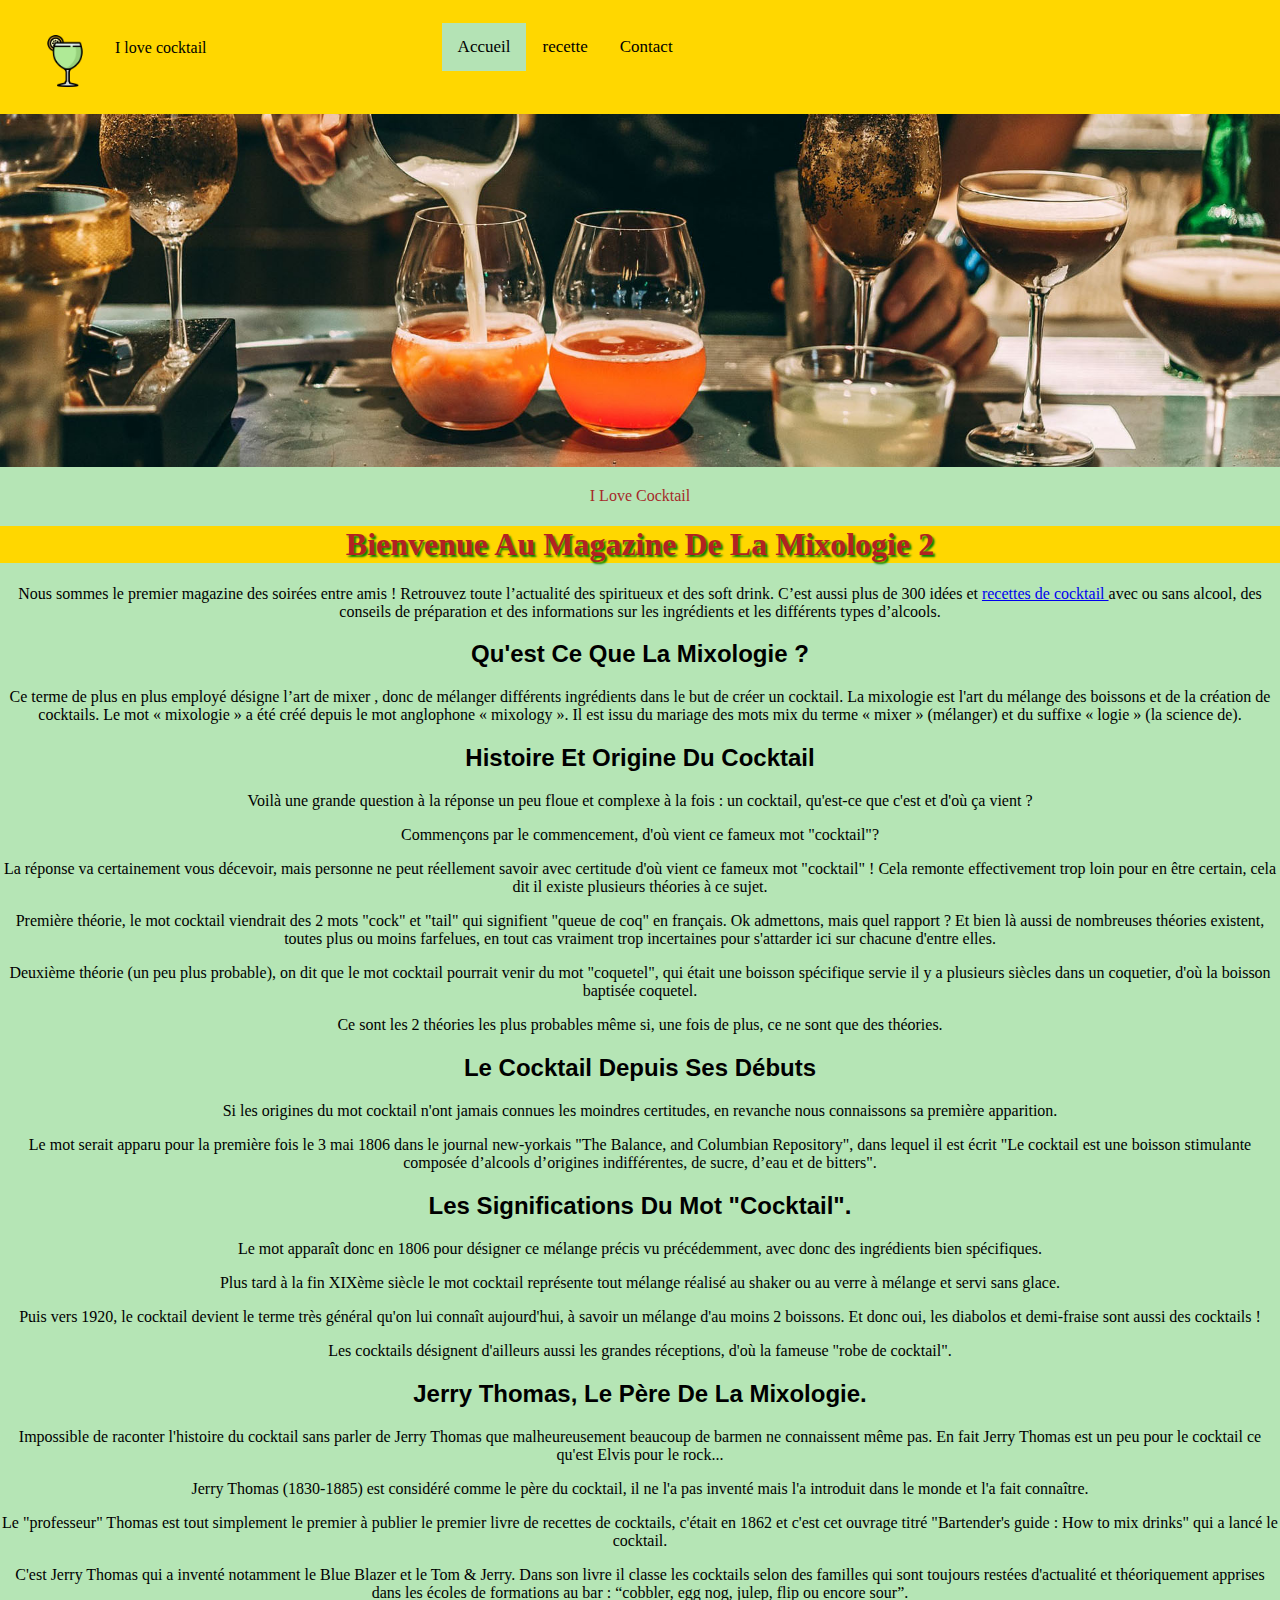
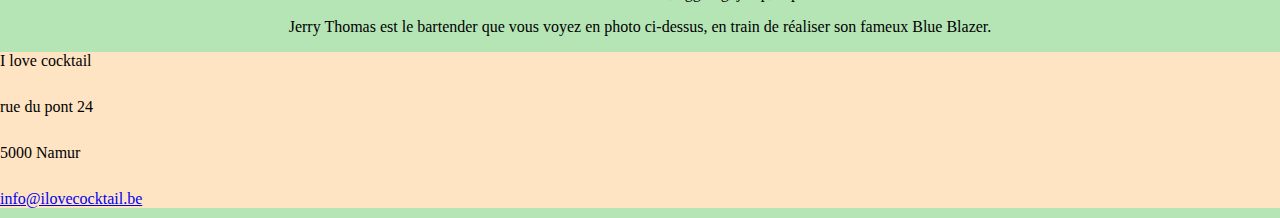
==== commit afab51b7: "test" ====
--- a/index.html
+++ b/index.html
@@ -29,7 +29,7 @@
     <p>i love cocktail</p>
 </header>
 <section>
-    <h1>Bienvenue au magazine de la mixologie</h1>
+    <h1>Bienvenue au magazine de la mixologie 2</h1>
 
     <p>Nous sommes le premier magazine des soirées entre amis ! Retrouvez toute l’actualité des spiritueux et des soft
         drink. C’est aussi plus de 300 idées et <a href="pages/recette.html">recettes de cocktail </a>avec ou sans
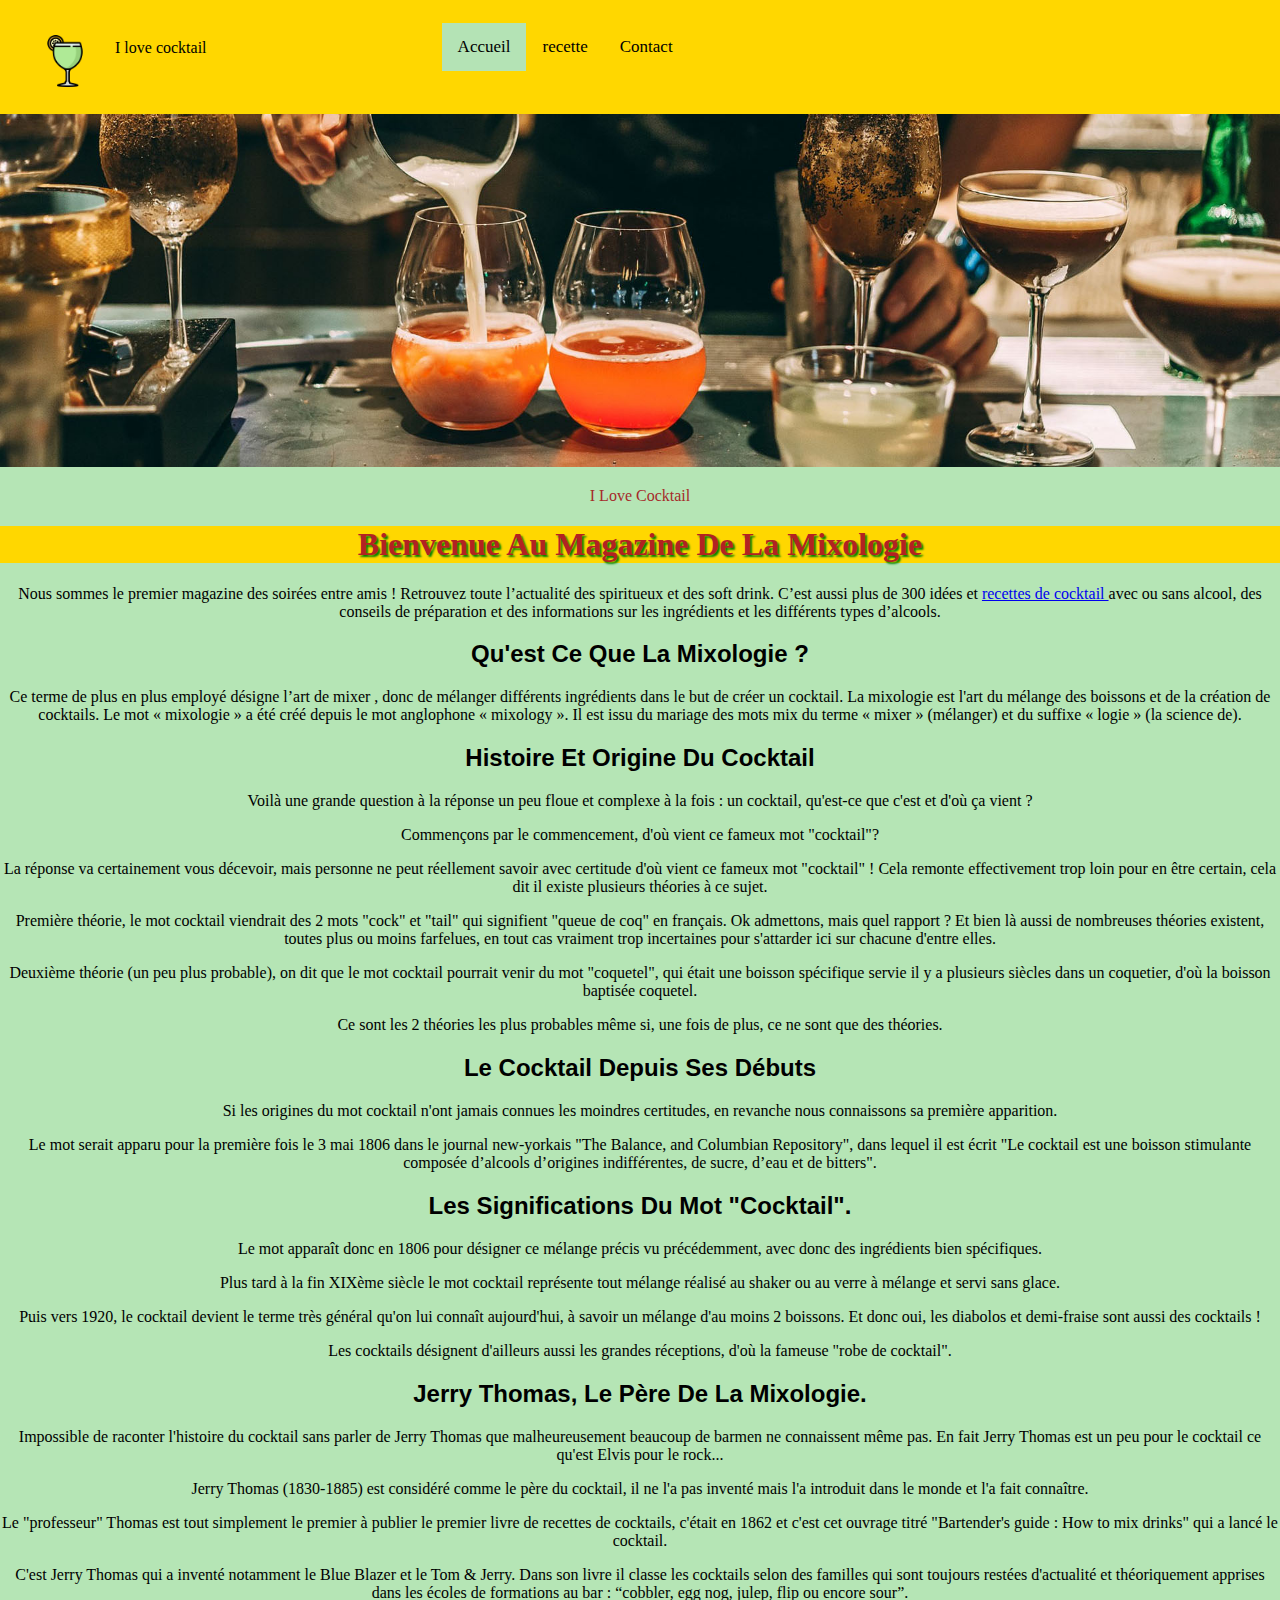
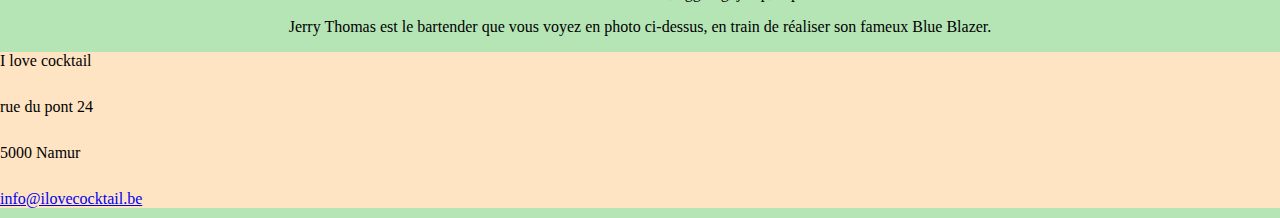
==== commit 29241482: "tet" ====
--- a/index.html
+++ b/index.html
@@ -29,7 +29,7 @@
     <p>i love cocktail</p>
 </header>
 <section>
-    <h1>Bienvenue au magazine de la mixologie 2</h1>
+    <h1>Bienvenue au magazine de la mixologie </h1>
 
     <p>Nous sommes le premier magazine des soirées entre amis ! Retrouvez toute l’actualité des spiritueux et des soft
         drink. C’est aussi plus de 300 idées et <a href="pages/recette.html">recettes de cocktail </a>avec ou sans
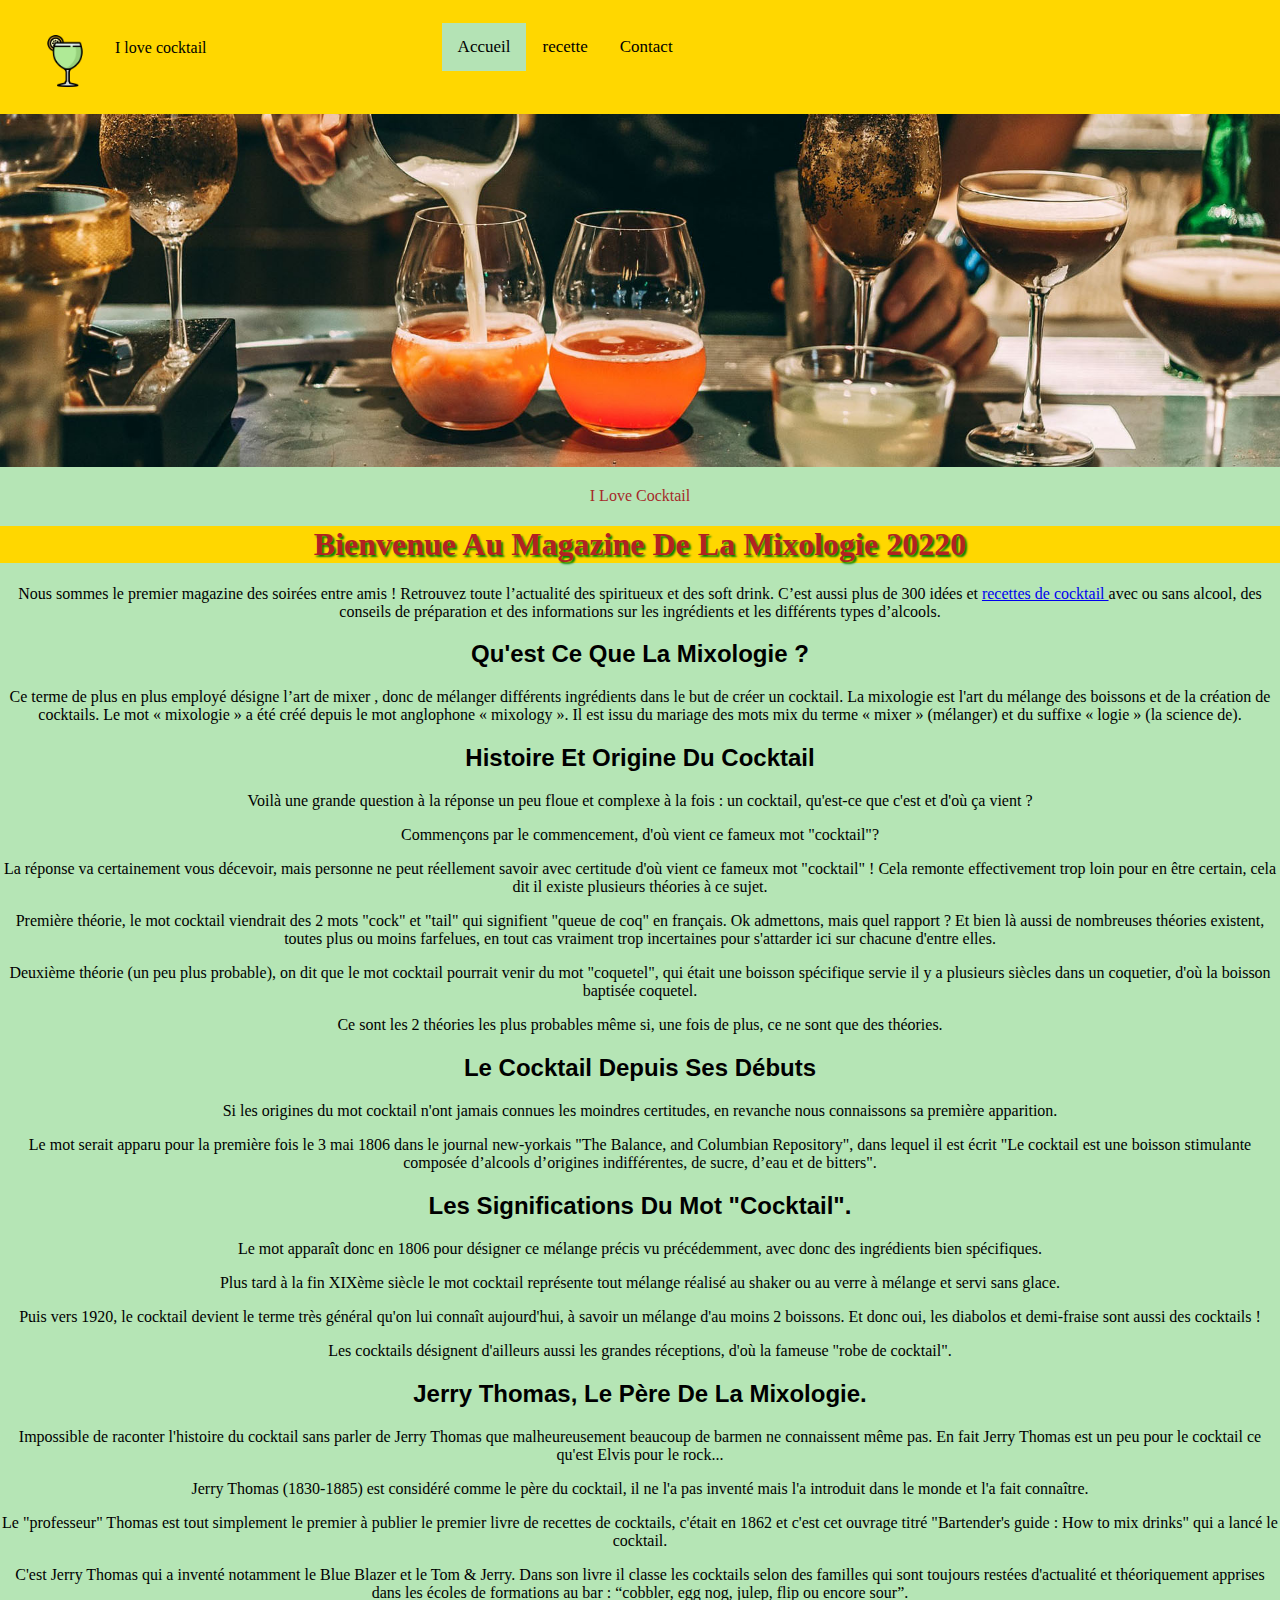
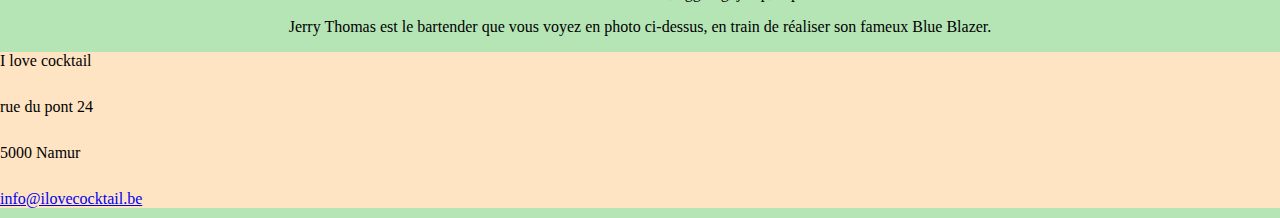
==== commit 637d8103: "test3" ====
--- a/index.html
+++ b/index.html
@@ -27,9 +27,10 @@
 <header>
         <img src=./images/bartender-making-alcoholic-cocktail-summer-cocktail-bar.jpg class="big-image">
     <p>i love cocktail</p>
+    
 </header>
 <section>
-    <h1>Bienvenue au magazine de la mixologie </h1>
+    <h1>Bienvenue au magazine de la mixologie 20220</h1>
 
     <p>Nous sommes le premier magazine des soirées entre amis ! Retrouvez toute l’actualité des spiritueux et des soft
         drink. C’est aussi plus de 300 idées et <a href="pages/recette.html">recettes de cocktail </a>avec ou sans
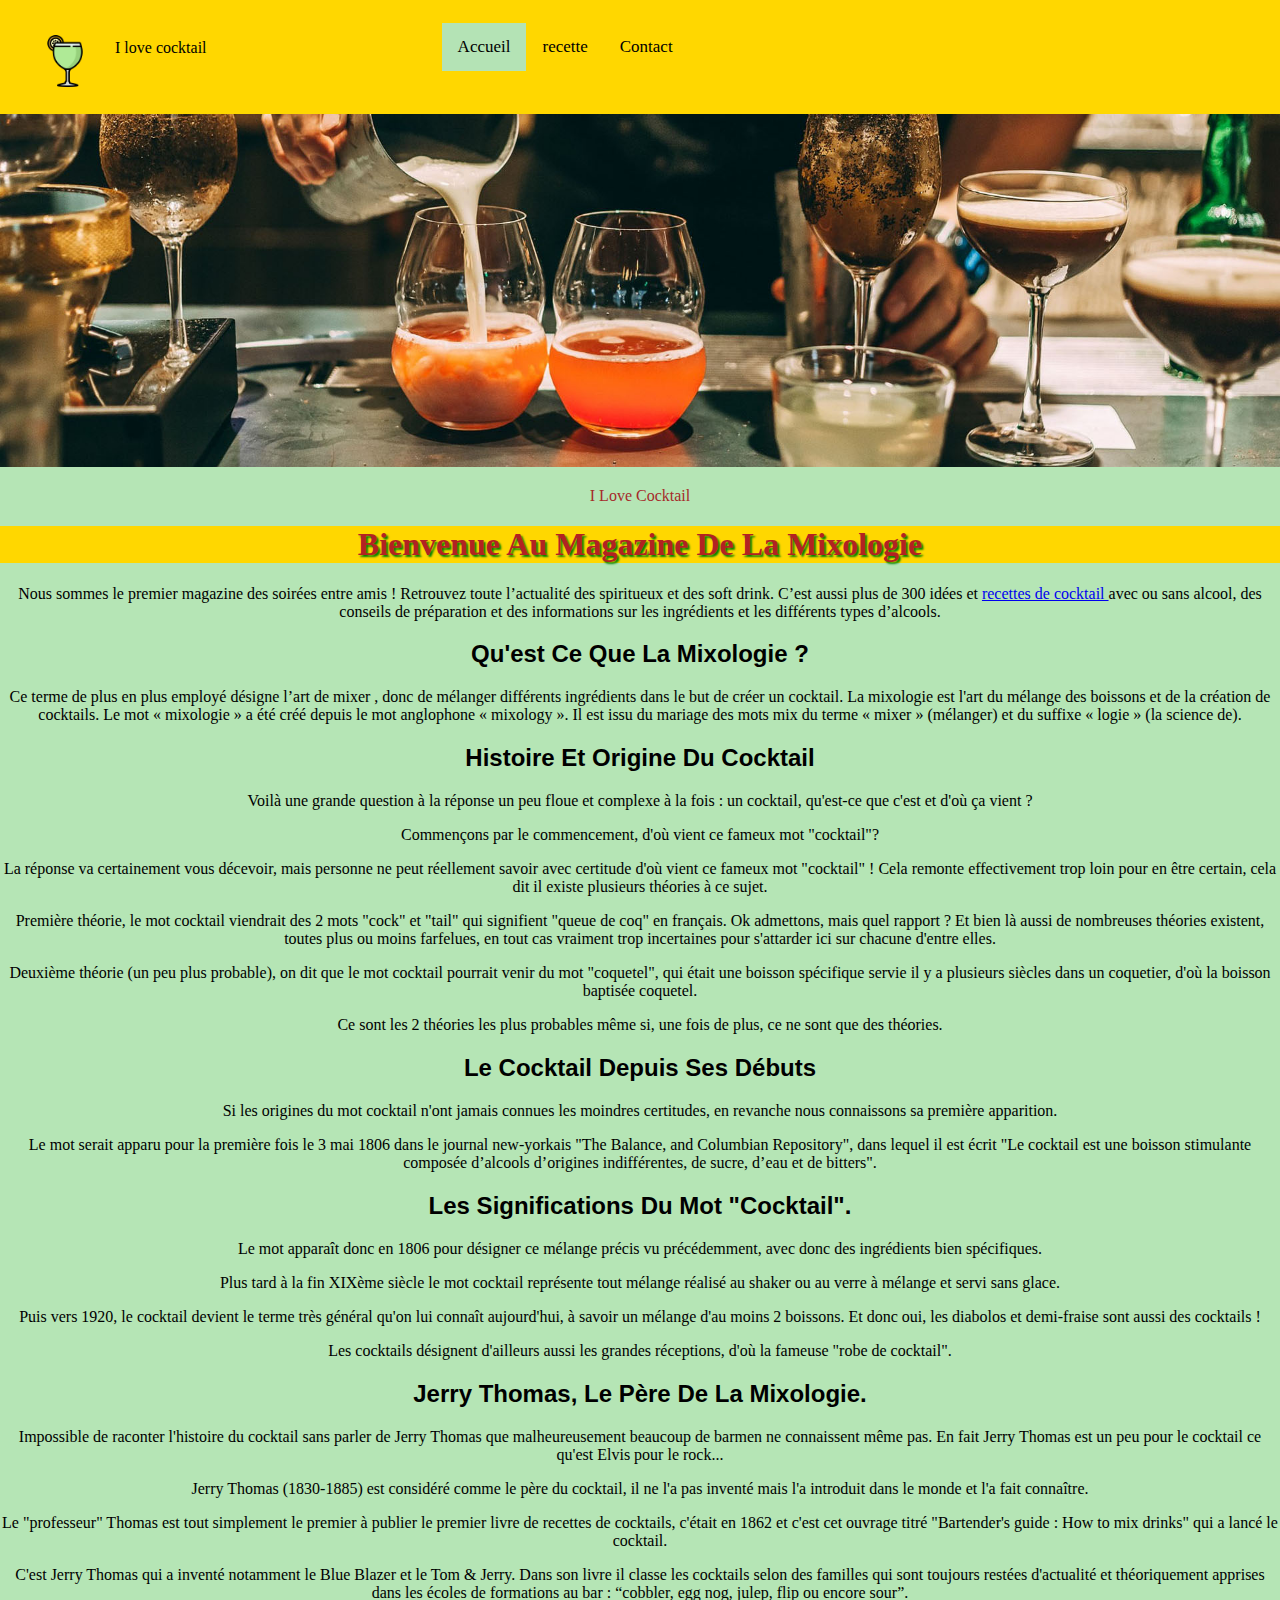
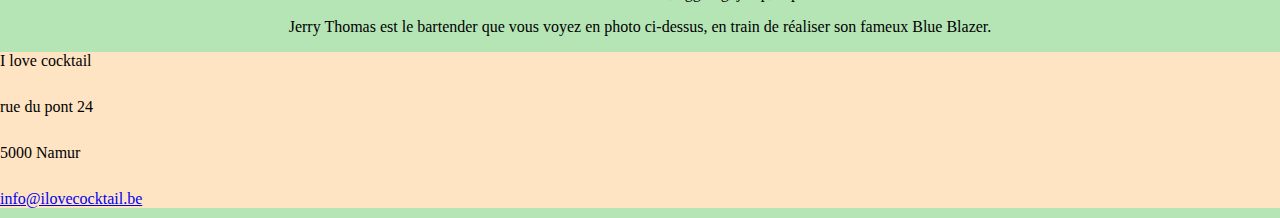
==== commit 1d5f3519: "remi" ====
--- a/index.html
+++ b/index.html
@@ -30,7 +30,7 @@
     
 </header>
 <section>
-    <h1>Bienvenue au magazine de la mixologie 20220</h1>
+    <h1>Bienvenue au magazine de la mixologie</h1>
 
     <p>Nous sommes le premier magazine des soirées entre amis ! Retrouvez toute l’actualité des spiritueux et des soft
         drink. C’est aussi plus de 300 idées et <a href="pages/recette.html">recettes de cocktail </a>avec ou sans
